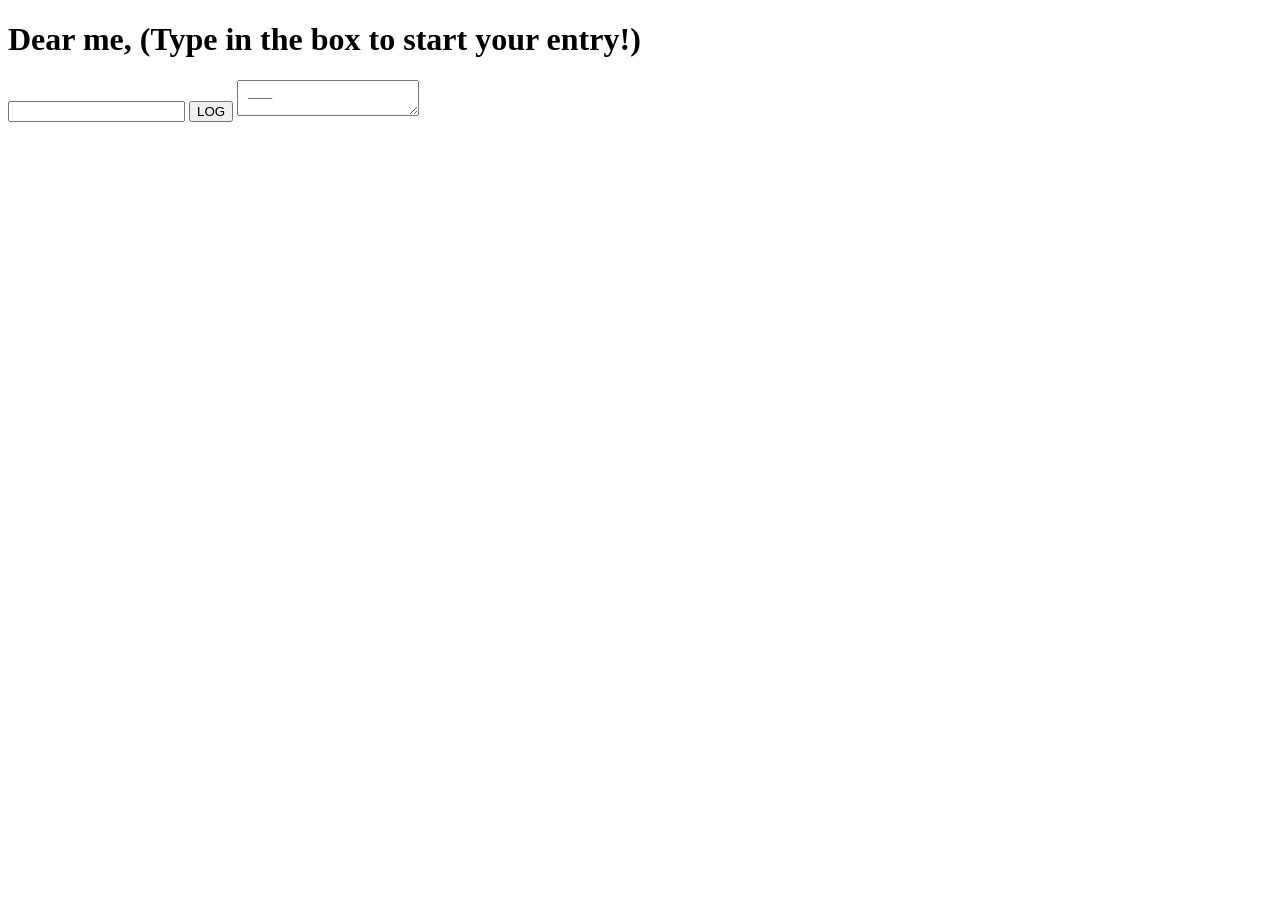
==== index.html @ 2397f79e "Add files via upload" ====
<!DOCTYPE html>
<html lang="en">
<head>
    <meta charset="UTF-8">
    <meta name="viewport" content="width=device-width, initial-scale=1.0">
    <title>ClariFIY</title>
</head>
<body>
    <h1>Dear me, (Type in the box to start your entry!)</h1>
    <input id = "myText">
    <button id = "mySubmit">LOG</button>
    <textarea> ___ </textarea>

    <script src = "script.js"></script>
    
</body>
</html>
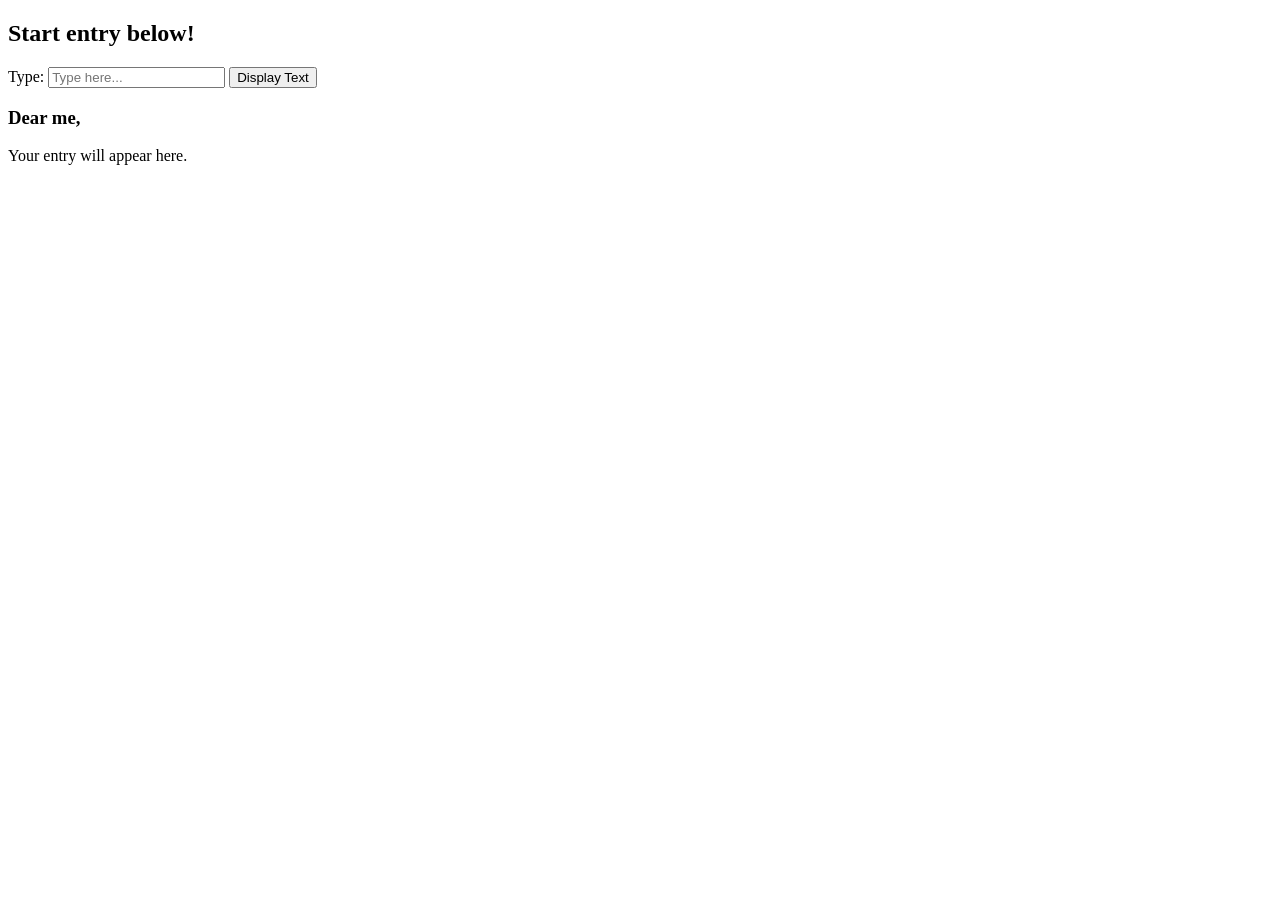
==== commit f1890ea0: "Add files via upload" ====
--- a/index.html
+++ b/index.html
@@ -1,4 +1,4 @@
-<!DOCTYPE html>
+<!--<!DOCTYPE html>
 <html lang="en">
 <head>
     <meta charset="UTF-8">
@@ -12,6 +12,54 @@
     <textarea> ___ </textarea>
 
     <script src = "script.js"></script>
+
+</body>
+</html>-->
+
+
+<!DOCTYPE html>
+<html lang="en">
+<head>
+    <meta charset="UTF-8">
+    <meta name="viewport" content="width=device-width, initial-scale=1.0">
+    <title>User Input Example</title>
+</head>
+<body>
+
+
+    <h2>Start entry below!</h2>
     
+    <label for="userInput">Type:</label>
+    <input class="flex-container" type="text" id="dynamic-input" style="min-width: 120px;"  placeholder="Type here...">
+    <button id="submitBtn">Display Text</button>
+
+    <h3>Dear me,</h3>
+    <p id="displayText">Your entry will appear here.</p>
+
+    <script>
+        // Select the HTML elements using their unique IDs
+        const submitButton = document.getElementById('submitBtn');
+        const displayParagraph = document.getElementById('displayText');
+
+        // Add an event listener to detect when the button is clicked
+        submitButton.addEventListener('click', function() {
+            // Get the current text value inside the input box
+            const textValue = input.value;
+
+            // Update the paragraph text with the user's input
+            displayParagraph.textContent = textValue;
+        });
+
+        
+        const input = document.getElementById('dynamic-input');
+  
+            input.addEventListener('input', function() {
+                // Increase size attribute or pixel width proportionally 
+                this.style.width = (this.value.length + 2) + 'ch'; 
+            });
+
+        
+    </script>
+
 </body>
-</html>+</html>
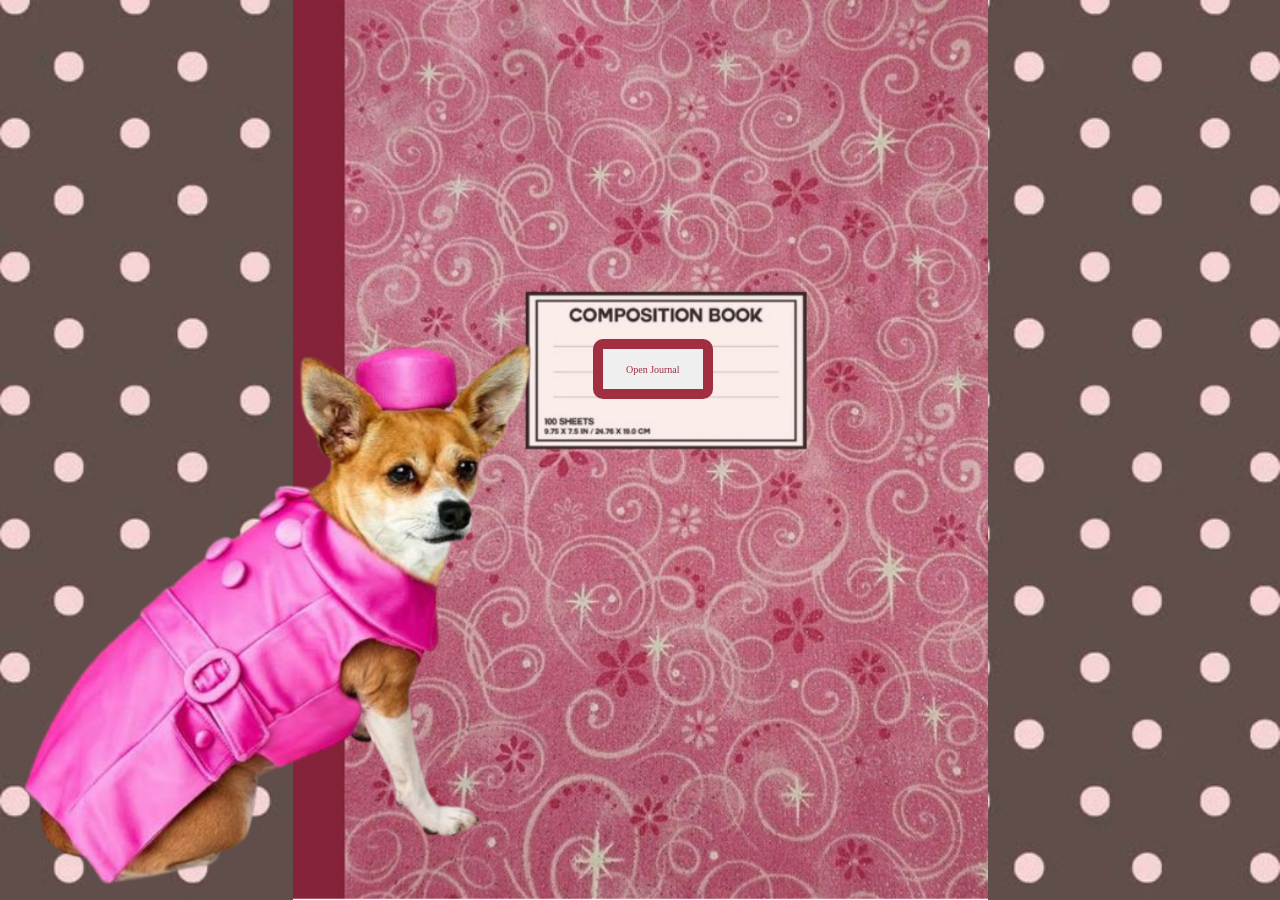
==== commit 26332d9a: "Program files" ====
--- a/index.html
+++ b/index.html
@@ -1,65 +1,88 @@
-<!--<!DOCTYPE html>
-<html lang="en">
-<head>
-    <meta charset="UTF-8">
-    <meta name="viewport" content="width=device-width, initial-scale=1.0">
-    <title>ClariFIY</title>
-</head>
-<body>
-    <h1>Dear me, (Type in the box to start your entry!)</h1>
-    <input id = "myText">
-    <button id = "mySubmit">LOG</button>
-    <textarea> ___ </textarea>
-
-    <script src = "script.js"></script>
-
-</body>
-</html>-->
-
-
-<!DOCTYPE html>
-<html lang="en">
-<head>
-    <meta charset="UTF-8">
-    <meta name="viewport" content="width=device-width, initial-scale=1.0">
-    <title>User Input Example</title>
-</head>
-<body>
-
-
-    <h2>Start entry below!</h2>
-    
-    <label for="userInput">Type:</label>
-    <input class="flex-container" type="text" id="dynamic-input" style="min-width: 120px;"  placeholder="Type here...">
-    <button id="submitBtn">Display Text</button>
-
-    <h3>Dear me,</h3>
-    <p id="displayText">Your entry will appear here.</p>
-
-    <script>
-        // Select the HTML elements using their unique IDs
-        const submitButton = document.getElementById('submitBtn');
-        const displayParagraph = document.getElementById('displayText');
-
-        // Add an event listener to detect when the button is clicked
-        submitButton.addEventListener('click', function() {
-            // Get the current text value inside the input box
-            const textValue = input.value;
-
-            // Update the paragraph text with the user's input
-            displayParagraph.textContent = textValue;
-        });
-
-        
-        const input = document.getElementById('dynamic-input');
-  
-            input.addEventListener('input', function() {
-                // Increase size attribute or pixel width proportionally 
-                this.style.width = (this.value.length + 2) + 'ch'; 
-            });
-
-        
-    </script>
-
-</body>
-</html>
+<!DOCTYPE html>
+<html>
+    
+    <style>
+        @font-face {
+            font-family: myFont;
+            src: url('Milky Matcha.otf');
+        
+        }
+
+        
+
+        .container {
+            display: flex;
+            align-items: center;
+            justify-content: center;
+            height: 82vh;
+            width: 102vw;
+            
+        }
+
+
+        body {
+            font-family: myFont;
+            color: black;
+
+            background-image: url('clariFIYJournalCover.png'), url('laceBorder.jpg');
+            background-position: center, center;
+            background-size: contain, cover;
+            background-attachment: fixed, fixed;
+            background-repeat: no-repeat, no-repeat;
+
+            margin: 0;
+            padding: 0;
+        }
+
+        .button {
+            border: 10px solid;
+            color: rgb(161, 46, 65);
+            text-align: center;
+            display: block;
+
+            font-size: 10px;
+            transition-duration: 0.4s;
+            cursor: pointer;
+            font-family: myFont;
+
+            height: 60px;
+            width: 120px;
+            border-radius: 10px;
+            
+
+        }
+
+
+        .button:hover {
+            background-color: white;
+            color: rgb(127, 17, 17);
+            border: 15px solid pink;
+            text-align:center;
+        }
+
+        img {
+            width: 40vw;
+            position: absolute;
+            position: fixed;
+            bottom: 1vh;
+            left: 1vw;
+            padding-left: 10px;
+        }
+
+    </style>
+
+    <!-- Webpage title (in tab) -->
+    <head>
+        <meta name="viewport" content="width=device-width, initial-scale=1">
+        <title>ClariFIY</title>
+    </head>
+    
+    <body>
+        <div class="container">
+            <button id="journal-btn" class="button button1">Open Journal</button>
+        </div>
+        <img src="bruiser.png" alt="Bruiser says click 'Open Journal!'">
+        
+        <script src="script.js"></script>
+    </body>
+</html>
